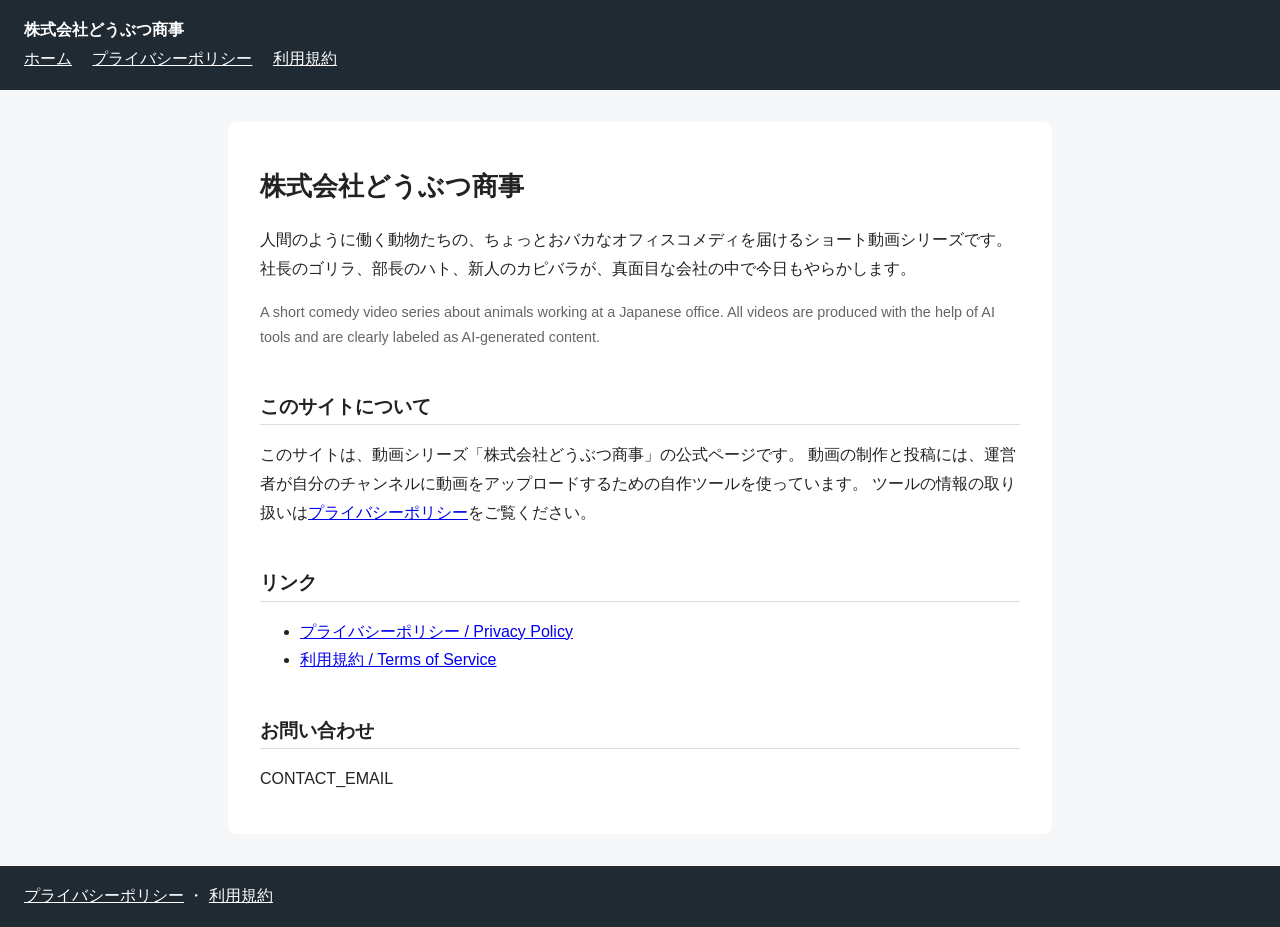
==== index.html @ 94dc75ea "Add files via upload" ====
<!DOCTYPE html>
<html lang="ja">
<head>
  <meta charset="utf-8">
  <meta name="viewport" content="width=device-width, initial-scale=1">
  <title>株式会社どうぶつ商事</title>
  <link rel="stylesheet" href="style.css">
</head>
<body>
  <header>
    <strong>株式会社どうぶつ商事</strong>
    <nav>
      <a href="index.html">ホーム</a>
      <a href="privacy.html">プライバシーポリシー</a>
      <a href="terms.html">利用規約</a>
    </nav>
  </header>
  <main>
    <h1>株式会社どうぶつ商事</h1>
    <p>
      人間のように働く動物たちの、ちょっとおバカなオフィスコメディを届けるショート動画シリーズです。
      社長のゴリラ、部長のハト、新人のカピバラが、真面目な会社の中で今日もやらかします。
    </p>
    <p class="en">
      A short comedy video series about animals working at a Japanese office.
      All videos are produced with the help of AI tools and are clearly labeled as AI-generated content.
    </p>

    <h2>このサイトについて</h2>
    <p>
      このサイトは、動画シリーズ「株式会社どうぶつ商事」の公式ページです。
      動画の制作と投稿には、運営者が自分のチャンネルに動画をアップロードするための自作ツールを使っています。
      ツールの情報の取り扱いは<a href="privacy.html">プライバシーポリシー</a>をご覧ください。
    </p>

    <h2>リンク</h2>
    <ul>
      <li><a href="privacy.html">プライバシーポリシー / Privacy Policy</a></li>
      <li><a href="terms.html">利用規約 / Terms of Service</a></li>
    </ul>

    <h2>お問い合わせ</h2>
    <p>CONTACT_EMAIL</p>
  </main>
  <footer>
    <a href="privacy.html">プライバシーポリシー</a> ・ <a href="terms.html">利用規約</a>
  </footer>
</body>
</html>
---- style.css ----
body {
  margin: 0;
  font-family: "Hiragino Sans", "Yu Gothic", "Meiryo", sans-serif;
  line-height: 1.8;
  color: #222;
  background: #f6f7f8;
}
header, footer {
  background: #1f2a33;
  color: #fff;
  padding: 16px 24px;
}
header a, footer a { color: #fff; }
nav a { margin-right: 16px; }
main {
  max-width: 760px;
  margin: 32px auto;
  padding: 24px 32px;
  background: #fff;
  border-radius: 8px;
}
h1 { font-size: 1.6em; }
h2 { font-size: 1.2em; margin-top: 2em; border-bottom: 1px solid #ddd; }
.en { color: #666; font-size: 0.9em; }
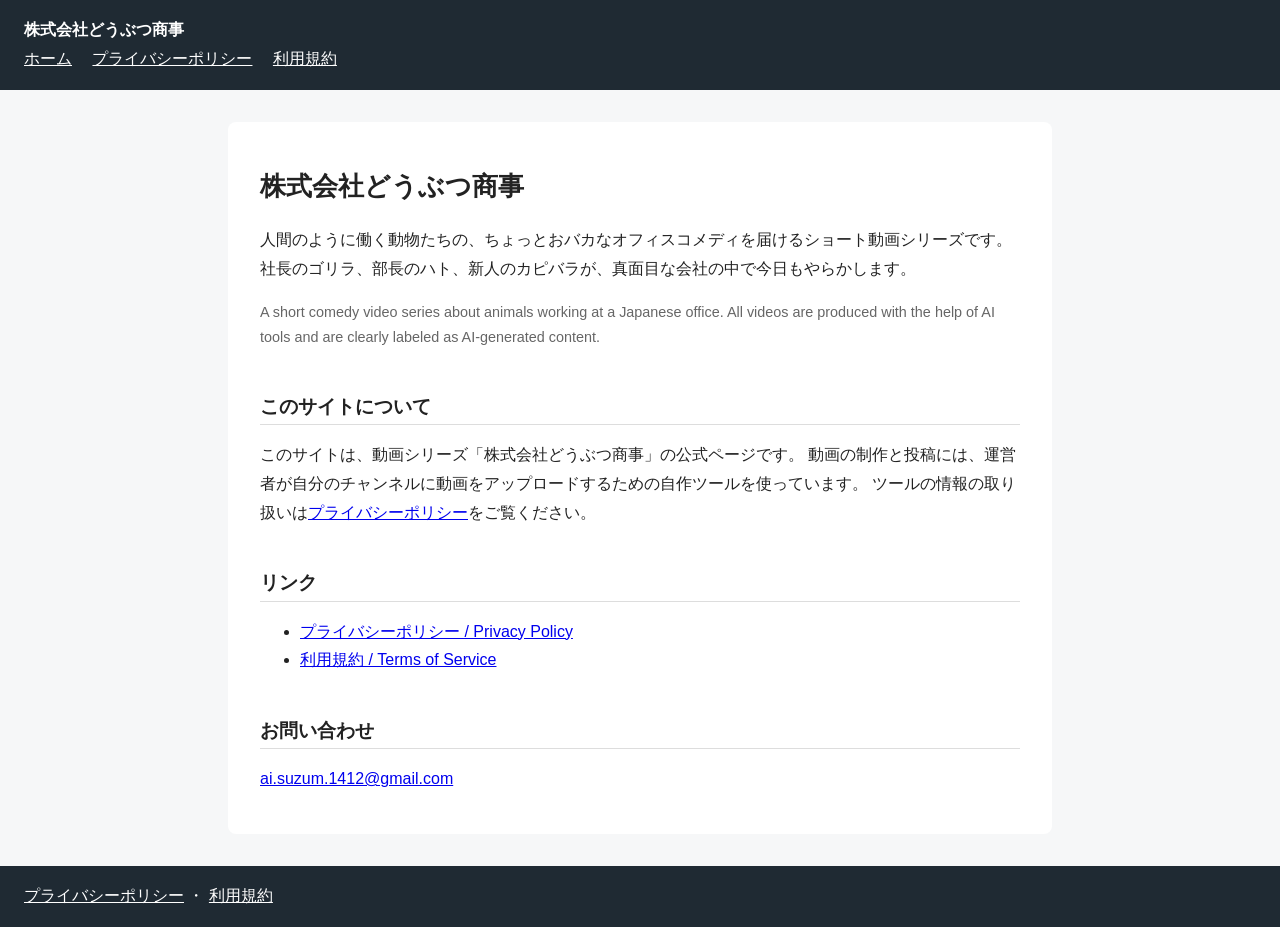
==== commit 9a50b655: "Add files via upload" ====
--- a/index.html
+++ b/index.html
@@ -40,7 +40,7 @@
     </ul>
 
     <h2>お問い合わせ</h2>
-    <p>CONTACT_EMAIL</p>
+    <p><a href="mailto:ai.suzum.1412@gmail.com">ai.suzum.1412@gmail.com</a></p>
   </main>
   <footer>
     <a href="privacy.html">プライバシーポリシー</a> ・ <a href="terms.html">利用規約</a>
